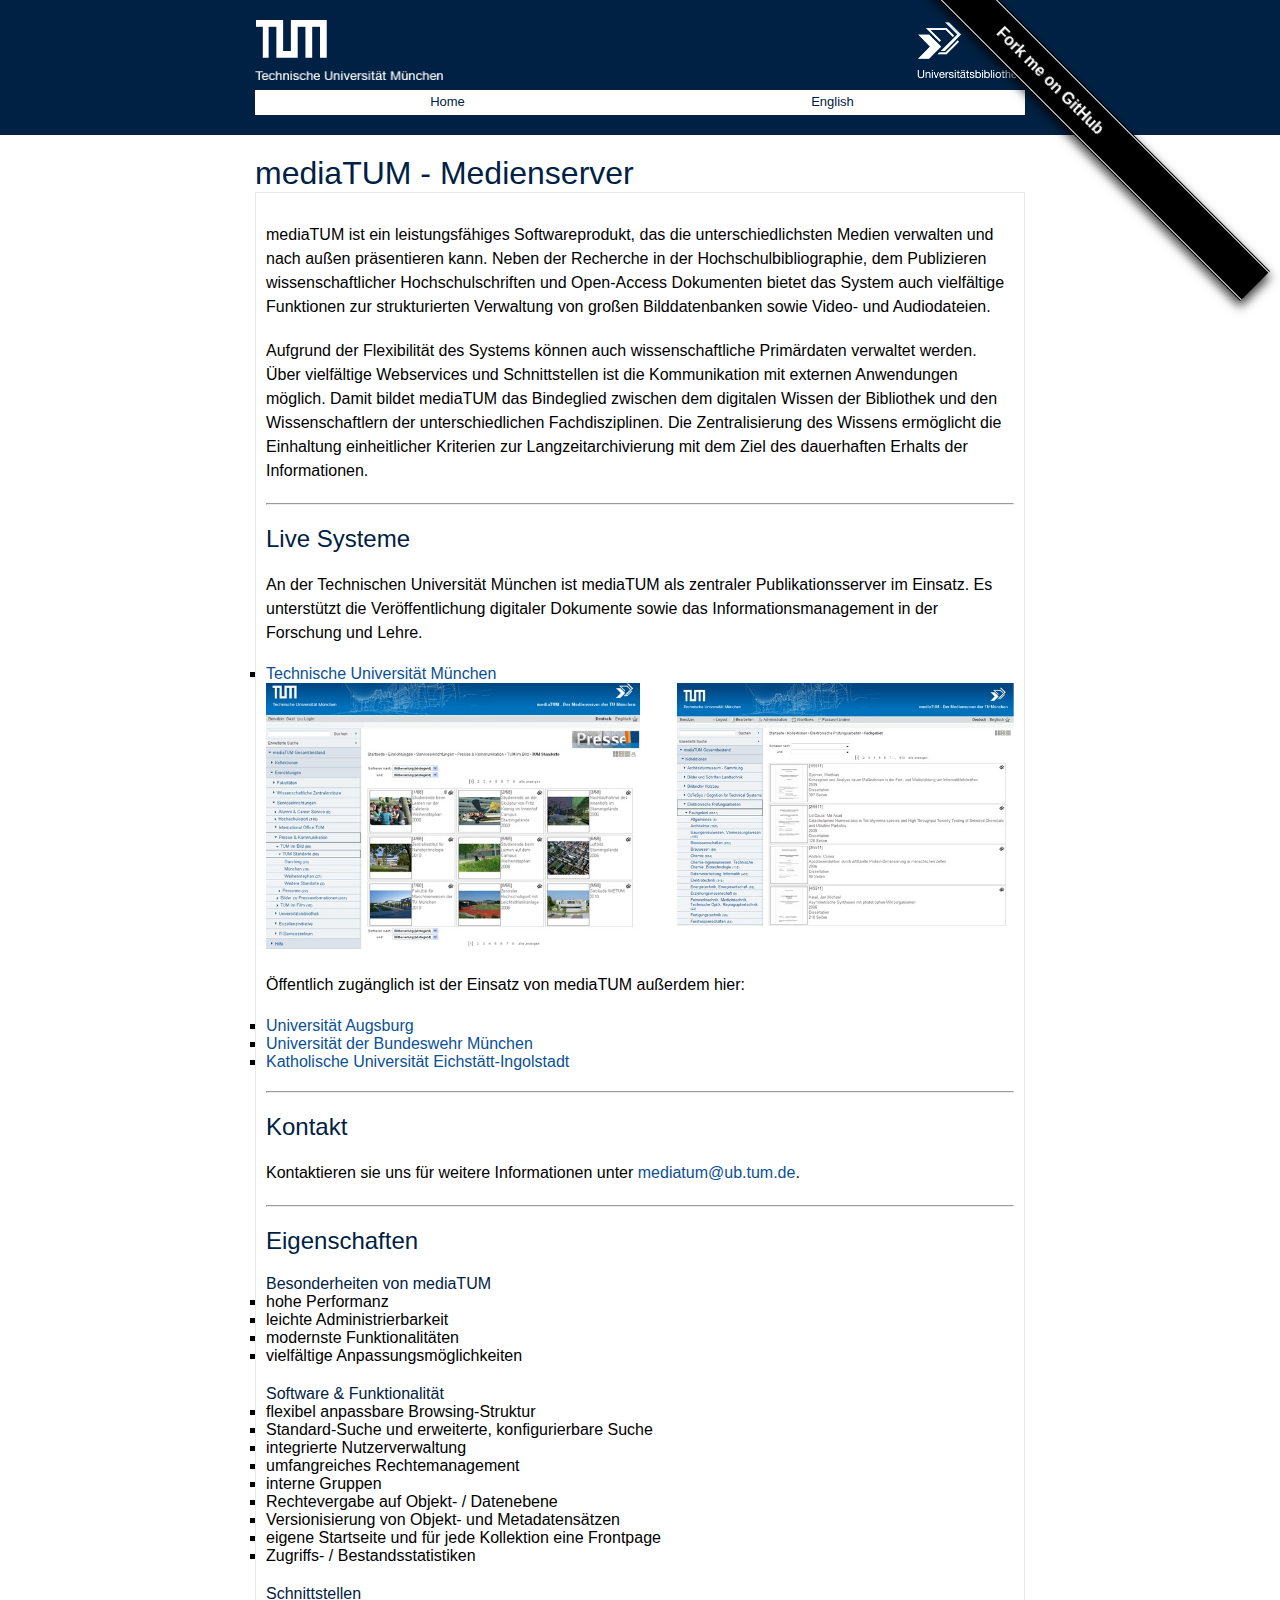
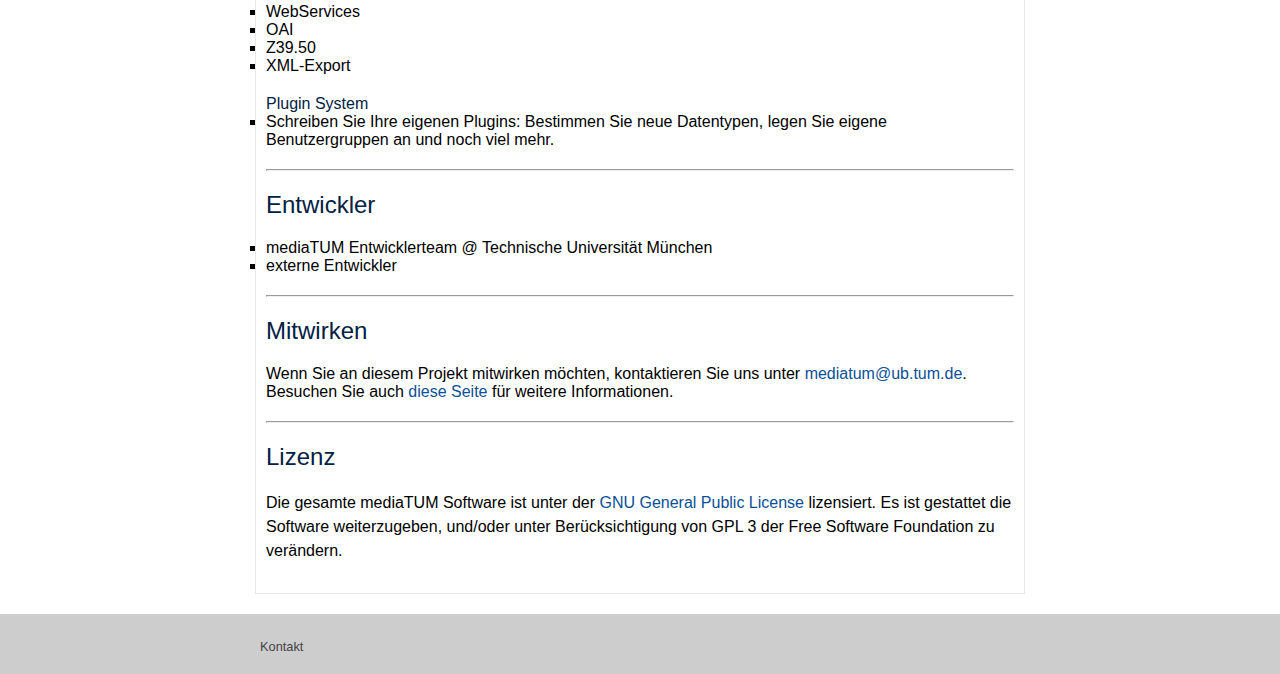
==== index.html @ d93ebb93 "Update index.html" ====
<!DOCTYPE html>
<html>

  <head>
  <meta charset="utf-8">
  <meta http-equiv="X-UA-Compatible" content="IE=edge">
  <meta name="viewport" content="width=device-width, initial-scale=1">
  <meta name="description" content="Write an awesome description for your new site here. You can edit this line in _config.yml. It will appear in your document head meta (for Google search results) and in your feed.xml site description.
">

  <title>mediaTUM</title>

  <link rel="stylesheet" href="./css/main.css">
  <link rel="canonical" href="http://yourdomain.com/">
  
  <script type="text/javascript" src="./js/jquery_1.11.2.js"></script>
  <script type="text/javascript">
	$(".site-nav").click(function() {
		$( ".list" ).slideDown( "slow", function() {
			//
		});
	});
  </script>
</head>


  <body>

    <header class="site-header">
  <div class="wrapper">
    <!-- Icons -->
    <div class="site-header-icons">
		<a class="tum" href="http://www.tum.de" ><img id="tum-logo" src="images/tumlogo.png"/></a>
		<a class="ub-tum" href="http://www.ub.tum.de" ><img id="ub-logo" src="images/biblogo.png"/></a>
    </div>
	<!-- Navigation -->
	<nav class="site-nav">
			<ul class="list">			
					
						<a class="site-nav-link" href="/index.html"><li class="site-nav-element" align ="right">Home</li></a>
						<a class="site-nav-link" href="/en.index.html"><li class="site-nav-element" align ="right">English</li></a>
					
				
			</ul>
	</nav>
  </div>
  
  
</header>


    <div class="page-content">
      <div class="wrapper">
        
	
  <style> 
#forkongithub a{
   background:#000;
   color:#fff;
   text-decoration:none;
   font-family:arial,sans-serif;
   text-align:center;font-weight:bold;padding:5px 40px;
   font-size:1rem;
   line-height:2rem;
   position:relative;
   transition:0.5s;}
  
#forkongithub a:hover{
   background:#c11;
   color:#fff;}
   
  #forkongithub a::before,
  
  #forkongithub a::after{
    content:"";
    width:100%;
    display:block;
    position:fixed;
    top:1px;
    left:0;
    height:1px;
    background:#fff;}
    
#forkongithub a::after{
    bottom:1px;
    top:auto;}
    
@media screen and (min-width:1050px){
  #forkongithub{
    position:fixed;
    display:block;
    top:0;
    right:0;
    width:500px;
    overflow:hidden;
    height:200px;
    z-index:9999;}

#forkongithub a{
  width:500px;
  position:fixed;
  top:60px;
  right:-60px;
  transform:rotate(45deg);
  -webkit-transform:rotate(45deg);
  -ms-transform:rotate(45deg);
  -moz-transform:rotate(45deg);
  -o-transform:rotate(45deg);
  box-shadow:4px 4px 10px rgba(0,0,0,0.8);}}
</style>
<span id="forkongithub"><a href="https://github.com/mediatum/mediatum">Fork me on GitHub</a></span>
	

	

	
		<h1>mediaTUM - Medienserver</h1>
		<div class="home">

<p> mediaTUM ist ein leistungsfähiges Softwareprodukt, das die unterschiedlichsten Medien verwalten und nach außen präsentieren kann. Neben der Recherche in der Hochschulbibliographie, dem Publizieren wissenschaftlicher Hochschulschriften und Open-Access Dokumenten bietet das System auch vielfältige Funktionen zur strukturierten Verwaltung von großen Bilddatenbanken sowie Video- und Audiodateien.
    </p>

<p>Aufgrund der Flexibilität des Systems können auch wissenschaftliche Primärdaten verwaltet werden. Über vielfältige Webservices und Schnittstellen ist die Kommunikation mit externen Anwendungen möglich. Damit bildet mediaTUM das Bindeglied zwischen dem digitalen Wissen der Bibliothek und den Wissenschaftlern der unterschiedlichen Fachdisziplinen. Die Zentralisierung des Wissens ermöglicht die Einhaltung einheitlicher Kriterien zur Langzeitarchivierung mit dem Ziel des dauerhaften Erhalts der Informationen.
  </p>

<hr />

<h2 id="Live Systeme">Live Systeme</h2>

<p> </p> <p> An der Technischen Universität München ist mediaTUM als zentraler Publikationsserver im Einsatz. Es unterstützt die Veröffentlichung digitaler Dokumente sowie das Informationsmanagement in der Forschung und Lehre.
</p>

<ul>
	<li> <a href="https://mediatum.ub.tum.de/" style="text-decoration: none">Technische Universität München</a></li>
</ul>

    <img src="Anzeige Bildersuche.jpg"  width="50%" height="50%" alt="Feld Bildersuche" />
    <img src="Listenansicht Dissertationen.jpg" width="45%" height="45%" align="right" alt="Liste Dissertationen"/>
	
	
	
<p> </p> 
<p> Öffentlich zugänglich ist der Einsatz von mediaTUM außerdem hier:
</p>

<ul>
<li> <a href="http://media.bibliothek.uni-augsburg.de/" style="text-decoration: none">Universität Augsburg</a></li>
<li> <a href="http://athene-forschung.unibw.de/" style="text-decoration: none">Universität der Bundeswehr München</a></li>
<li> <a href="https://media.ku.de/?cfold=10&dir=10&id=10" style="text-decoration: none">Katholische Universität Eichstätt-Ingolstadt</a></li>
</ul>

<hr />

<h2 id="Kontakt">Kontakt</h2>

<p>Kontaktieren sie uns für weitere Informationen unter <a href="mailto: mediatum@ub.tum.de" style="text-decoration: none">mediatum@ub.tum.de</a>.</p>

<hr />

<h2 id="Eigenschaften">Eigenschaften</h2>
<p> </p>
<h4 id="Besonderheiten von mediaTUM">Besonderheiten von mediaTUM</h4>

<ul>
    <li> hohe Performanz </li>
    <li> leichte Administrierbarkeit </li>
    <li> modernste Funktionalitäten </li>
    <li> vielfältige Anpassungsmöglichkeiten </a></li>
</ul>

<p> </p>	
	
<h4 id="Software & Funktionalität">Software & Funktionalität</h4>	

<ul>
    <li> flexibel anpassbare Browsing-Struktur </li>
    <li> Standard-Suche und erweiterte, konfigurierbare Suche </li>
    <li> integrierte Nutzerverwaltung </li>
    <li> umfangreiches Rechtemanagement </li>
    <li> interne Gruppen </li>
    <li> Rechtevergabe auf Objekt- / Datenebene </li>
    <li> Versionisierung von Objekt- und Metadatensätzen</li>
    <li> eigene Startseite und für jede Kollektion eine Frontpage</li>
    <li> Zugriffs- / Bestandsstatistiken </li>
</ul>


<p> </p>	
	
<h4 id="Schnittstellen">Schnittstellen</h4>	

<ul>
    <li> WebServices </li>
    <li> OAI </li>
    <li>Z39.50 </li>
    <li> XML-Export </li>
</ul>

<p> </p>	
	
<h4 id="Plugin System">Plugin System</h4>	

<ul>
    <li> Schreiben Sie Ihre eigenen Plugins: Bestimmen Sie neue Datentypen, legen Sie eigene Benutzergruppen an und noch viel mehr.</li>
</ul>

<hr />

<h2 id="Entwickler">Entwickler</h2>
<p> </p>

<ul>
    <li> mediaTUM Entwicklerteam @ Technische Universität München </li>
    <li> externe Entwickler </li>
</ul>

<hr />
<h2 id="Mitwirken">Mitwirken</h2>
<p> </p>

Wenn Sie an diesem Projekt mitwirken möchten, kontaktieren Sie uns unter <a href="mailto: mediatum@ub.tum.de" style="text-decoration: none">mediatum@ub.tum.de</a>. Besuchen Sie auch <a href=" https://github.com/mediatum/mediatum " style="text-decoration: none"> diese Seite</a> für weitere Informationen.</p>


<hr />
<h2 id="Lizenz">Lizenz</h2>

<p> Die gesamte mediaTUM Software ist unter der <a href=" http://www.gnu.org/licenses/gpl.html " style="text-decoration: none"> GNU General Public License</a> lizensiert. Es ist gestattet die Software weiterzugeben, und/oder unter Berücksichtigung von GPL 3 der Free Software Foundation zu verändern. 
</p>




		</div>
	

	

	


	


      </div>
    </div>

    <footer class="site-footer">
  <div class="wrapper">
	<div class="footer-con">
		<ul class="footer-list" >
			<a class="footer-list-link" href="/de.kontakt.html"><li class="footer-list-element">Kontakt</li></a>
		</ul>
	</div>
  </div> 
</footer>


  </body>

</html>
---- css/main.css ----
* {
  margin: 0;
  padding: 0; }

a {
  font-family: "Helvetica Neue", Helvetica, Arial;
  color: #0a5096; }

a:hover {
  text-decoration: underline; }

p {
  font-family: "Helvetica Neue", Helvetica, Arial;
  font-size: 1em;
  font-weight: lighter;
  line-height: 1.5em;
  color: black; }

h1, h2, h3, h4, h5, h6 {
  font-family: "Helvetica Neue", Helvetica, Arial;
  font-weight: normal;
  color: #002143; }

body {
  font: 100% "Helvetica Neue", Helvetica, Arial;
  color: black;
  background-color: white; }

.wrapper {
  width: 100%;
  max-width: 810px;
  min-width: 180px;
  margin: auto;
  padding: 0px 20px;
  box-sizing: border-box; }

.site-header {
  position: relative;
  width: 100%;
  min-height: 100px;
  margin: 0;
  padding: 20px 0 20px 0;
  box-sizing: border-box;
  background-color: #002143; }

.site-nav {
  position: relative;
  width: 100%;
  height: 100%;
  margin: 10px 0 0 0;
  padding: 0;
  box-sizing: border-box;
  background-color: #002143; }

.site-header-icons {
  width: 100%;
  height: 60px; }

#tum-logo {
  float: left;
  max-width: auto;
  height: 100%; }

#ub-logo {
  float: right;
  max-width: auto;
  height: 100%; }

.list {
  width: 100%;
  height: 25px;
  list-style-type: none;
  background-color: white;
  box-sizing: border-box; }

.site-nav-link {
  text-decoration: none; }

.site-nav-element {
  float: left;
  width: 50%;
  height: 100%;
  margin: 0;
  padding: 4px 0 0 0;
  text-align: center;
  font-size: 13px;
  color: #002143;
  box-sizing: border-box; }

.site-nav-element:hover {
  color: #444444;
  text-decoration: none; }

.page-content {
  padding: 20px 0;
  box-sizing: border-box; }

.site-footer {
  display: block;
  width: 100%;
  height: 60px;
  margin: 0;
  padding: 20px 0;
  color: #444444;
  background: #cdcdcd;
  box-sizing: border-box; }

.footer-con {
  width: 100%;
  margin: auto; }

.footer-list {
  list-style-type: none;
  text-decoration: none; }

.footer-list-element {
  float: left;

  margin: 0;
  padding: 5px;
  text-align: center;
  font-size: 80%;
  box-sizing: border-box;
  color: #444444; }

.home {
  margin: 0;
  padding: 10px;
  border: 1px solid #e8e8e8;
  box-sizing: border-box; }

.page-content p {
  margin: 20px 0;
  padding: 0; }

.page-content ul {
  margin: 0 10px 0 0;
  padding: 0;
  list-style-type: square; }

.page-content code {
  margin: 0 5px;
  padding: 1px;
  border: 1px solid #002143;
  border-radius: 3px;
  color: #002143; }

.page-content hr {
  margin: 20px 0;
  padding: 0;
  color: #e8e8e8; }

@media screen and (max-width: 630px) {
  .site-nav-element {
    padding: 6px 0 0 0; }


@media screen and (max-width: 500px) {
  .list {
    display: none;
    height: 100%;
    padding: 1px; }

  .list a:hover {
    text-decoration: none; }

  .site-nav-link {
    text-decoration: none; }

  .site-nav-element {
    display: block;
    width: 50%;
    height: 25px;
    float: none; }

  .site-nav-element:hover {
    background-color: #002143;
    color: white; }

  .site-footer {
    height: 100%; }

  .footer-list-element {
    display: block;
    width: 100%;
    height: 25px;
    float: none; } }
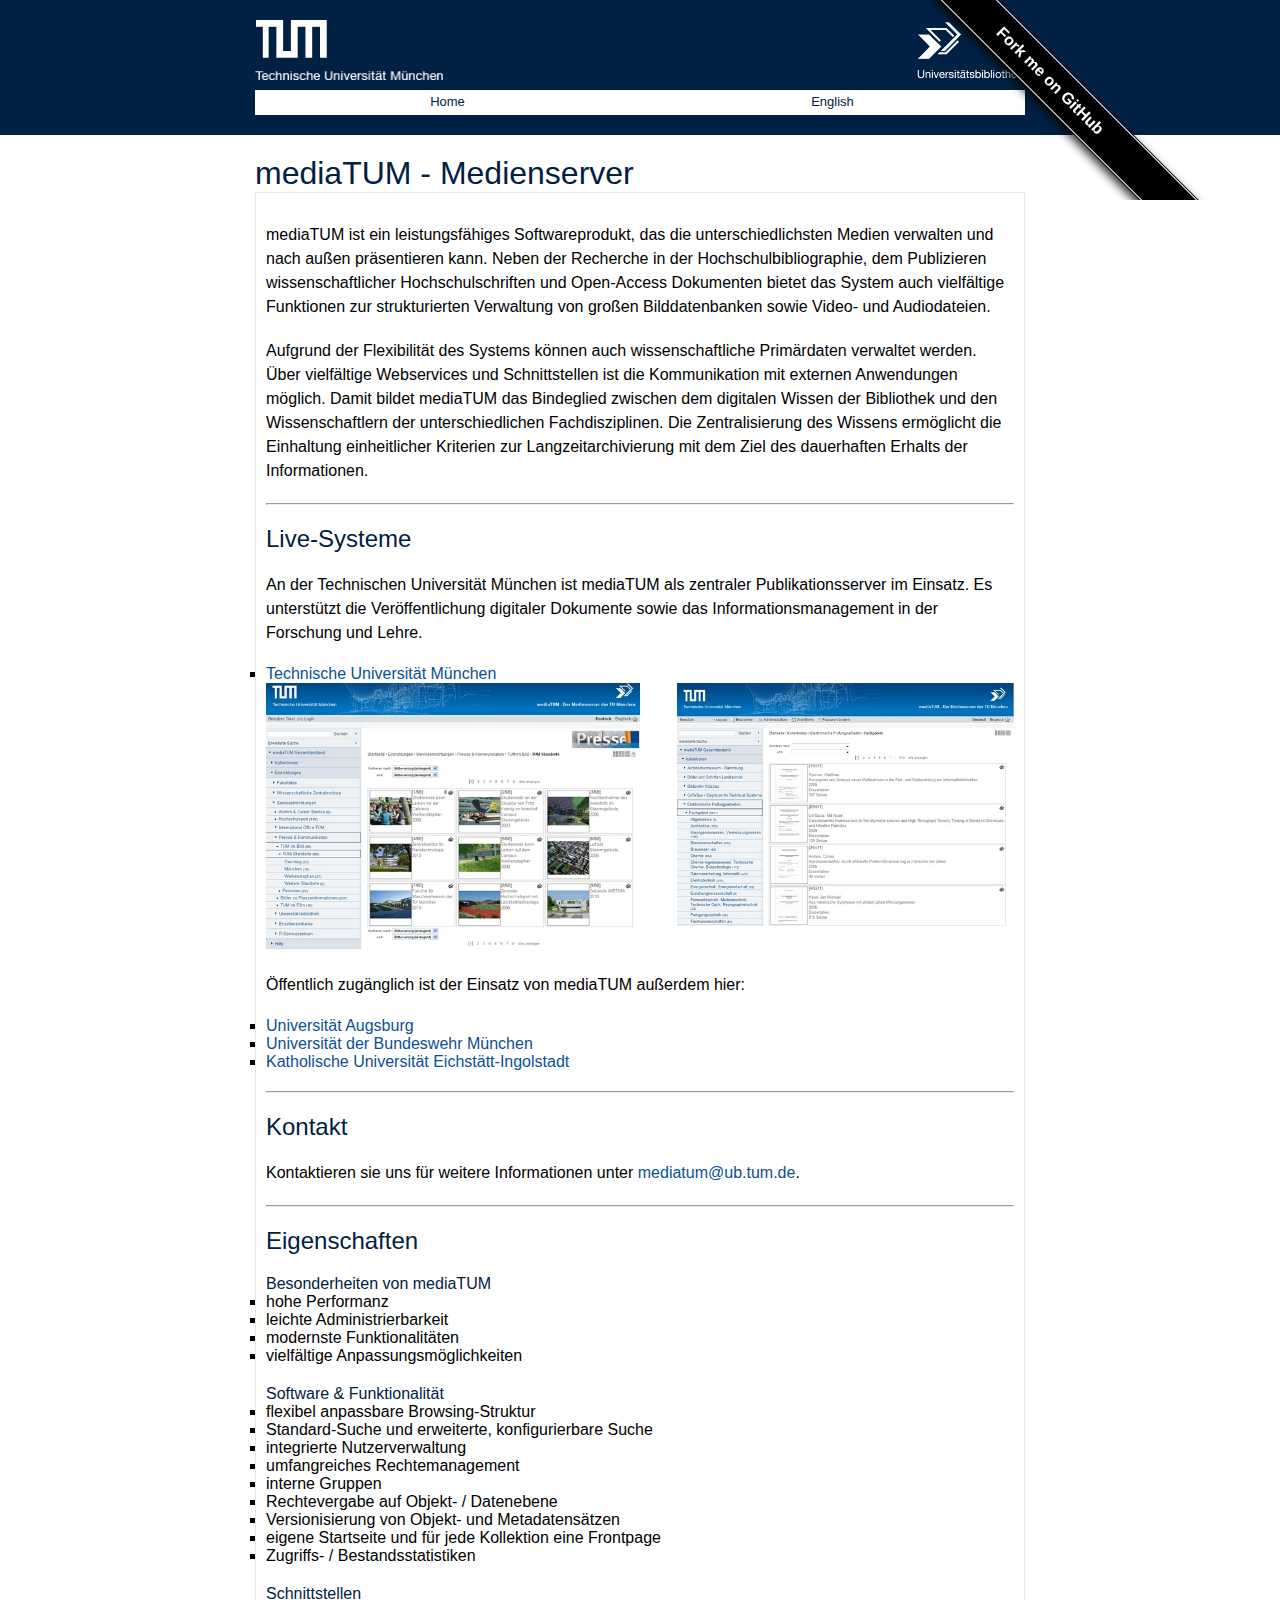
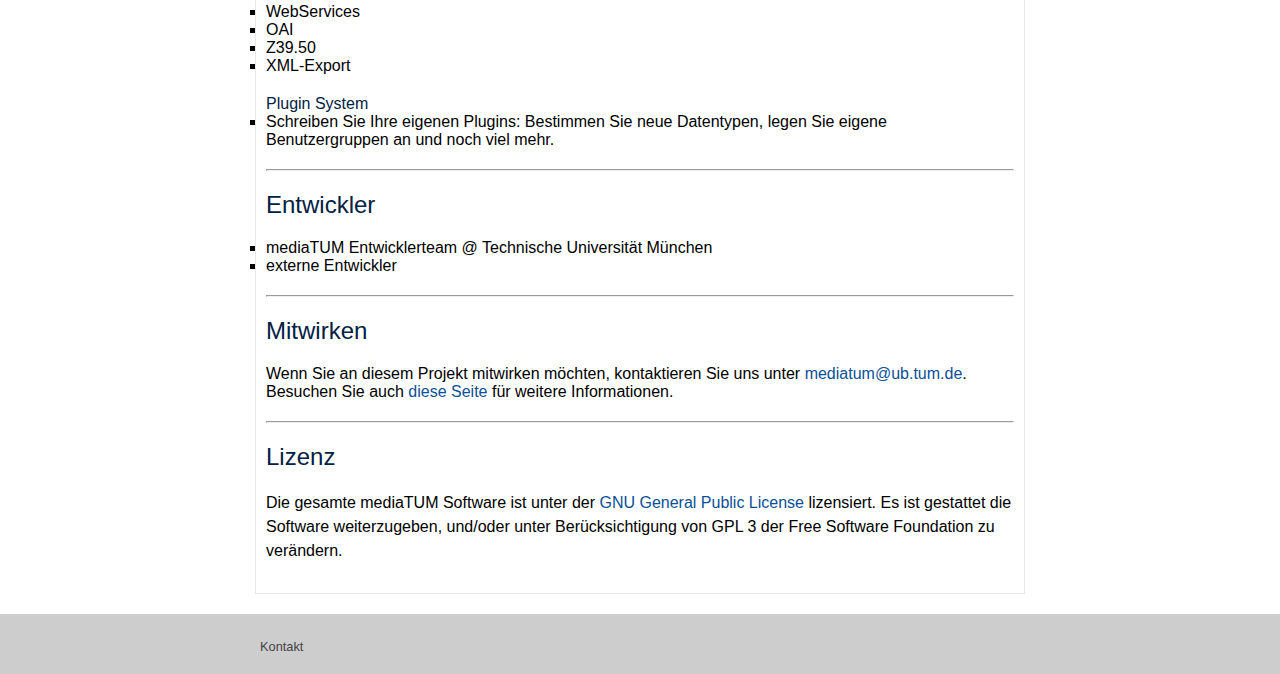
==== commit 155f922f: "Update index.html" ====
--- a/index.html
+++ b/index.html
@@ -75,7 +75,7 @@
     content:"";
     width:100%;
     display:block;
-    position:fixed;
+    position:absolute;
     top:1px;
     left:0;
     height:1px;
@@ -98,7 +98,7 @@
 
 #forkongithub a{
   width:500px;
-  position:fixed;
+  position:absolute;
   top:60px;
   right:-60px;
   transform:rotate(45deg);
@@ -125,7 +125,7 @@
 
 <hr />
 
-<h2 id="Live Systeme">Live Systeme</h2>
+<h2 id="Live-Systeme">Live-Systeme</h2>
 
 <p> </p> <p> An der Technischen Universität München ist mediaTUM als zentraler Publikationsserver im Einsatz. Es unterstützt die Veröffentlichung digitaler Dokumente sowie das Informationsmanagement in der Forschung und Lehre.
 </p>
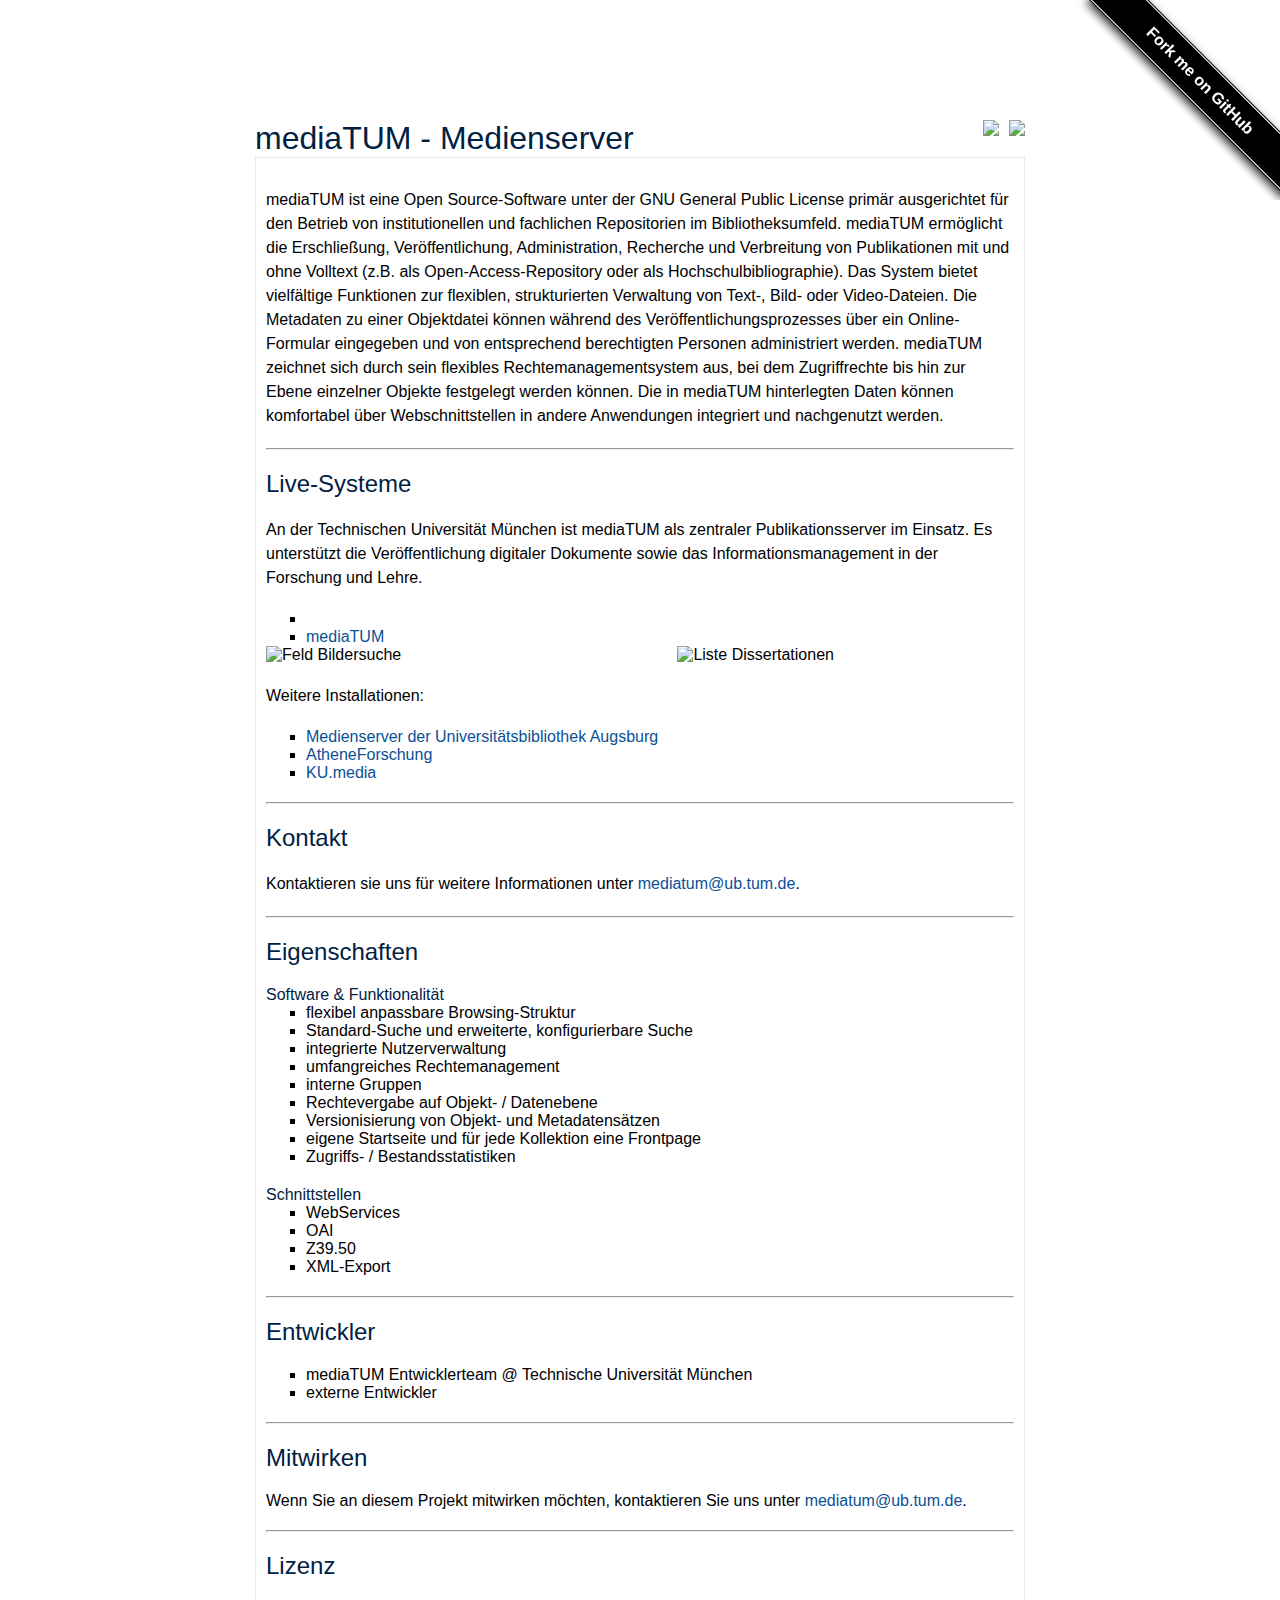
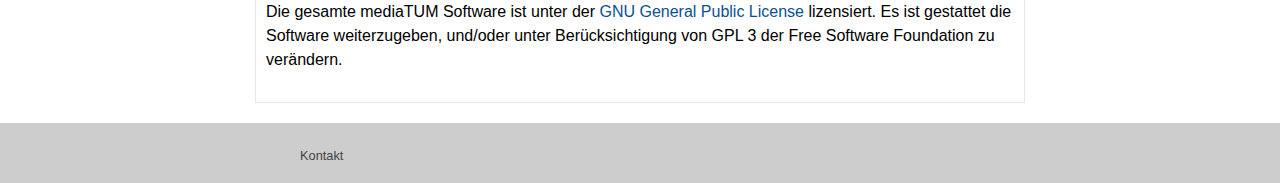
==== commit 094a6727: "Update index.html" ====
--- a/index.html
+++ b/index.html
@@ -3,24 +3,11 @@
 
   <head>
   <meta charset="utf-8">
-  <meta http-equiv="X-UA-Compatible" content="IE=edge">
-  <meta name="viewport" content="width=device-width, initial-scale=1">
-  <meta name="description" content="Write an awesome description for your new site here. You can edit this line in _config.yml. It will appear in your document head meta (for Google search results) and in your feed.xml site description.
-">
 
   <title>mediaTUM</title>
 
   <link rel="stylesheet" href="./css/main.css">
-  <link rel="canonical" href="http://yourdomain.com/">
-  
-  <script type="text/javascript" src="./js/jquery_1.11.2.js"></script>
-  <script type="text/javascript">
-	$(".site-nav").click(function() {
-		$( ".list" ).slideDown( "slow", function() {
-			//
-		});
-	});
-  </script>
+
 </head>
 
 
@@ -30,22 +17,9 @@
   <div class="wrapper">
     <!-- Icons -->
     <div class="site-header-icons">
-		<a class="tum" href="http://www.tum.de" ><img id="tum-logo" src="images/tumlogo.png"/></a>
-		<a class="ub-tum" href="http://www.ub.tum.de" ><img id="ub-logo" src="images/biblogo.png"/></a>
+
     </div>
-	<!-- Navigation -->
-	<nav class="site-nav">
-			<ul class="list">			
-					
-						<a class="site-nav-link" href="/index.html"><li class="site-nav-element" align ="right">Home</li></a>
-						<a class="site-nav-link" href="/en.index.html"><li class="site-nav-element" align ="right">English</li></a>
-					
-				
-			</ul>
-	</nav>
   </div>
-  
-  
 </header>
 
 
@@ -97,7 +71,7 @@
     z-index:9999;}
 
 #forkongithub a{
-  width:500px;
+  width:200px;
   position:absolute;
   top:60px;
   right:-60px;
@@ -113,15 +87,15 @@
 
 	
 
-	
-		<h1>mediaTUM - Medienserver</h1>
-		<div class="home">
-
-<p> mediaTUM ist ein leistungsfähiges Softwareprodukt, das die unterschiedlichsten Medien verwalten und nach außen präsentieren kann. Neben der Recherche in der Hochschulbibliographie, dem Publizieren wissenschaftlicher Hochschulschriften und Open-Access Dokumenten bietet das System auch vielfältige Funktionen zur strukturierten Verwaltung von großen Bilddatenbanken sowie Video- und Audiodateien.
-    </p>
-
-<p>Aufgrund der Flexibilität des Systems können auch wissenschaftliche Primärdaten verwaltet werden. Über vielfältige Webservices und Schnittstellen ist die Kommunikation mit externen Anwendungen möglich. Damit bildet mediaTUM das Bindeglied zwischen dem digitalen Wissen der Bibliothek und den Wissenschaftlern der unterschiedlichen Fachdisziplinen. Die Zentralisierung des Wissens ermöglicht die Einhaltung einheitlicher Kriterien zur Langzeitarchivierung mit dem Ziel des dauerhaften Erhalts der Informationen.
-  </p>
+	<h1>mediaTUM - Medienserver 
+		<a href="/en.index.html" ><img id="fahne" src="images/flag-gb.ico" style="margin-left: 10px;" /></a>
+		<a href="/index.html" ><img id="fahne" src="images/flag-de.ico" /></a>
+	</h1>
+		
+<div class="home">
+
+<p>mediaTUM ist eine Open Source-Software unter der GNU General Public License primär ausgerichtet für den Betrieb von institutionellen und fachlichen Repositorien im Bibliotheksumfeld. mediaTUM ermöglicht die Erschließung, Veröffentlichung, Administration, Recherche und Verbreitung von Publikationen mit und ohne Volltext (z.B. als Open-Access-Repository oder als Hochschulbibliographie). Das System bietet vielfältige Funktionen zur flexiblen, strukturierten Verwaltung von Text-, Bild- oder Video-Dateien. Die Metadaten zu einer Objektdatei können während des Veröffentlichungsprozesses über ein Online-Formular eingegeben und von entsprechend berechtigten Personen administriert werden. mediaTUM zeichnet sich durch sein flexibles Rechtemanagementsystem aus, bei dem Zugriffrechte bis hin zur Ebene einzelner Objekte festgelegt werden können. Die in mediaTUM hinterlegten Daten können komfortabel über Webschnittstellen in andere Anwendungen integriert und nachgenutzt werden.
+ </p>
 
 <hr />
 
@@ -131,22 +105,22 @@
 </p>
 
 <ul>
-	<li> <a href="https://mediatum.ub.tum.de/" style="text-decoration: none">Technische Universität München</a></li>
-</ul>
-
-    <img src="Anzeige Bildersuche.jpg"  width="50%" height="50%" alt="Feld Bildersuche" />
-    <img src="Listenansicht Dissertationen.jpg" width="45%" height="45%" align="right" alt="Liste Dissertationen"/>
+	<li> 	<li> <a href="https://mediatum.ub.tum.de/" style="text-decoration: none">mediaTUM</a></li>
+</ul>
+
+    <img src="images/Anzeige Bildersuche.jpg"  width="50%" height="50%" alt="Feld Bildersuche" />
+    <img src="images/Listenansicht Dissertationen.jpg" width="45%" height="45%" align="right" alt="Liste Dissertationen"/>
 	
 	
 	
 <p> </p> 
-<p> Öffentlich zugänglich ist der Einsatz von mediaTUM außerdem hier:
+<p> Weitere Installationen:
 </p>
 
 <ul>
-<li> <a href="http://media.bibliothek.uni-augsburg.de/" style="text-decoration: none">Universität Augsburg</a></li>
-<li> <a href="http://athene-forschung.unibw.de/" style="text-decoration: none">Universität der Bundeswehr München</a></li>
-<li> <a href="https://media.ku.de/?cfold=10&dir=10&id=10" style="text-decoration: none">Katholische Universität Eichstätt-Ingolstadt</a></li>
+<li> <a href="http://media.bibliothek.uni-augsburg.de/" style="text-decoration: none">Medienserver der Universitätsbibliothek Augsburg</a></li>
+<li> <a href="http://athene-forschung.unibw.de/" style="text-decoration: none">AtheneForschung</a></li>
+<li> <a href="https://media.ku.de/?cfold=10&dir=10&id=10" style="text-decoration: none">KU.media</a></li>
 </ul>
 
 <hr />
@@ -159,17 +133,7 @@
 
 <h2 id="Eigenschaften">Eigenschaften</h2>
 <p> </p>
-<h4 id="Besonderheiten von mediaTUM">Besonderheiten von mediaTUM</h4>
-
-<ul>
-    <li> hohe Performanz </li>
-    <li> leichte Administrierbarkeit </li>
-    <li> modernste Funktionalitäten </li>
-    <li> vielfältige Anpassungsmöglichkeiten </a></li>
-</ul>
-
-<p> </p>	
-	
+
 <h4 id="Software & Funktionalität">Software & Funktionalität</h4>	
 
 <ul>
@@ -192,18 +156,12 @@
 <ul>
     <li> WebServices </li>
     <li> OAI </li>
-    <li>Z39.50 </li>
+    <li> Z39.50 </li>
     <li> XML-Export </li>
 </ul>
 
 <p> </p>	
 	
-<h4 id="Plugin System">Plugin System</h4>	
-
-<ul>
-    <li> Schreiben Sie Ihre eigenen Plugins: Bestimmen Sie neue Datentypen, legen Sie eigene Benutzergruppen an und noch viel mehr.</li>
-</ul>
-
 <hr />
 
 <h2 id="Entwickler">Entwickler</h2>
@@ -218,7 +176,7 @@
 <h2 id="Mitwirken">Mitwirken</h2>
 <p> </p>
 
-Wenn Sie an diesem Projekt mitwirken möchten, kontaktieren Sie uns unter <a href="mailto: mediatum@ub.tum.de" style="text-decoration: none">mediatum@ub.tum.de</a>. Besuchen Sie auch <a href=" https://github.com/mediatum/mediatum " style="text-decoration: none"> diese Seite</a> für weitere Informationen.</p>
+Wenn Sie an diesem Projekt mitwirken möchten, kontaktieren Sie uns unter <a href="mailto: mediatum@ub.tum.de" style="text-decoration: none">mediatum@ub.tum.de</a>.</p>
 
 
 <hr />
--- a/css/main.css
+++ b/css/main.css
@@ -1,6 +1,5 @@
 * {
-  margin: 0;
-  padding: 0; }
+  margin: 0;}
 
 a {
   font-family: "Helvetica Neue", Helvetica, Arial;
@@ -41,7 +40,7 @@
   margin: 0;
   padding: 20px 0 20px 0;
   box-sizing: border-box;
-  background-color: #002143; }
+  background-color: #FFFFFF; }
 
 .site-nav {
   position: relative;
@@ -56,12 +55,7 @@
   width: 100%;
   height: 60px; }
 
-#tum-logo {
-  float: left;
-  max-width: auto;
-  height: 100%; }
-
-#ub-logo {
+#fahne{
   float: right;
   max-width: auto;
   height: 100%; }
@@ -135,7 +129,6 @@
 
 .page-content ul {
   margin: 0 10px 0 0;
-  padding: 0;
   list-style-type: square; }
 
 .page-content code {
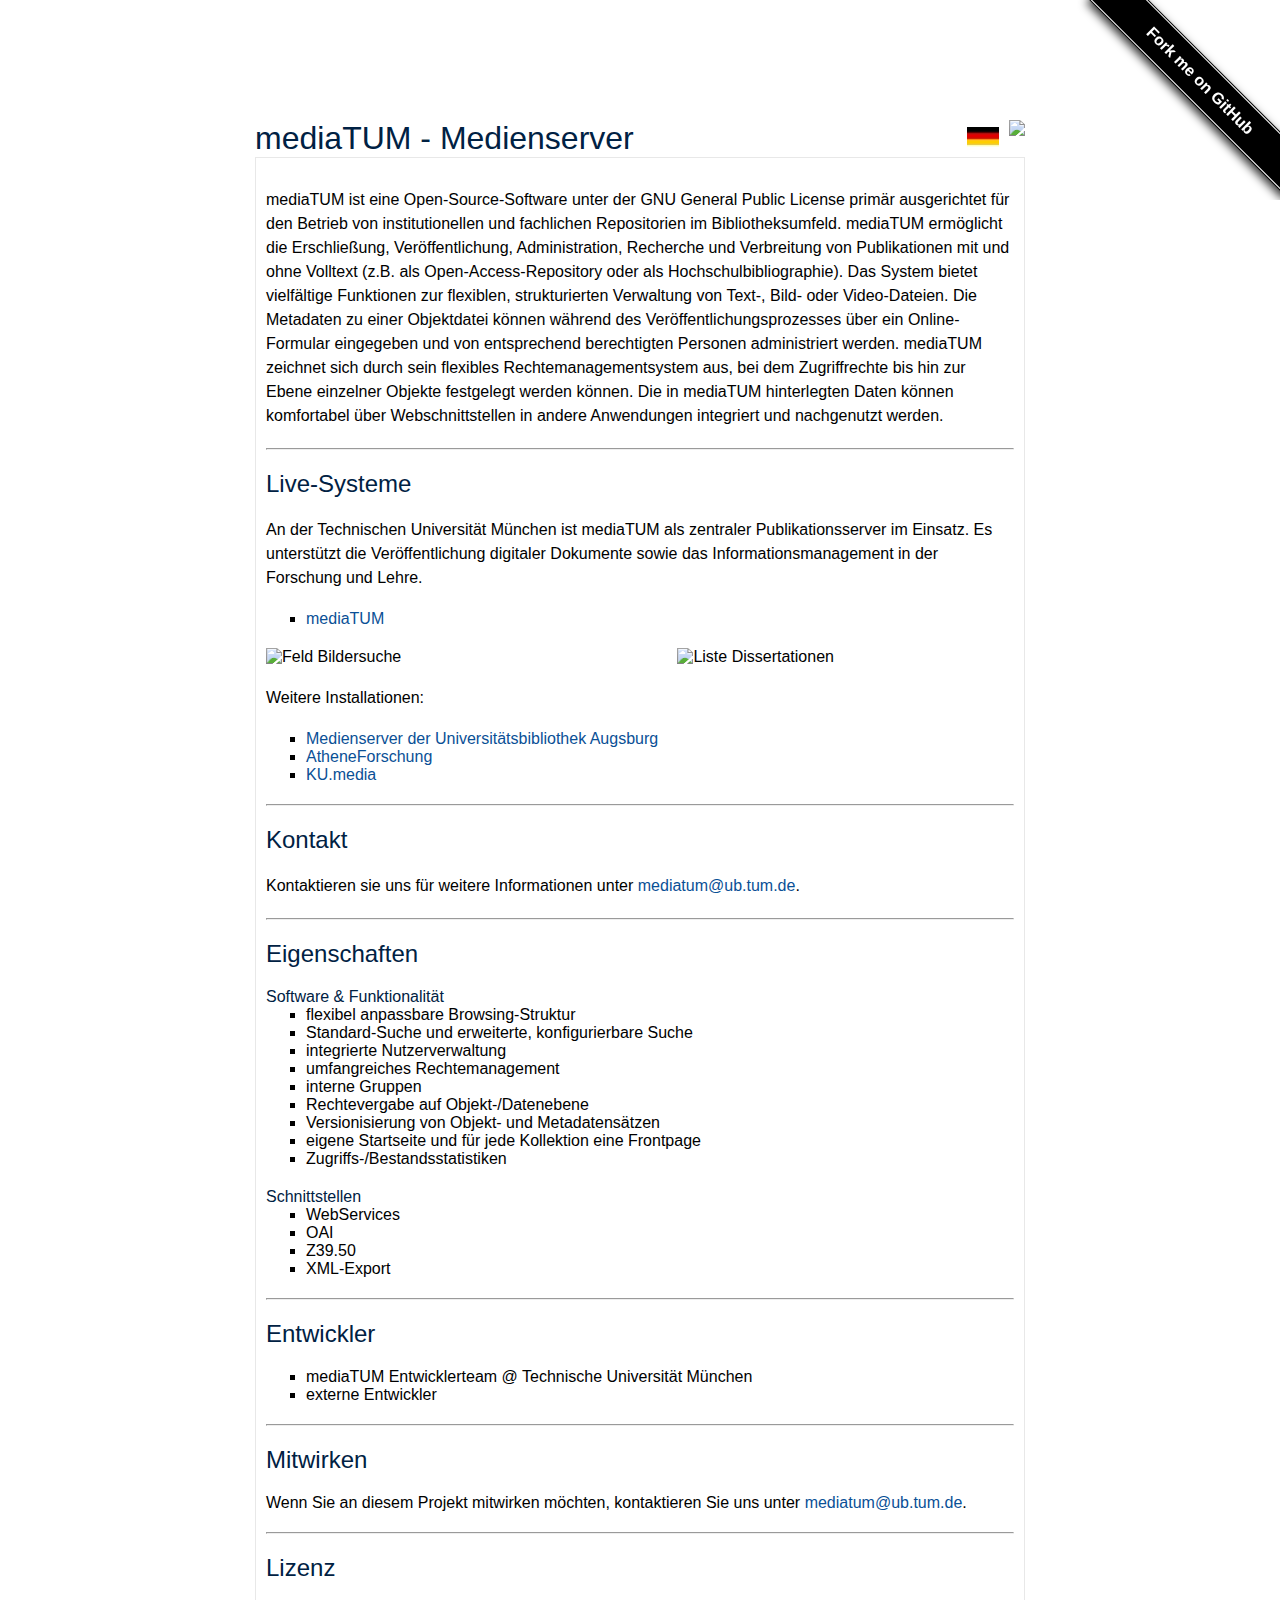
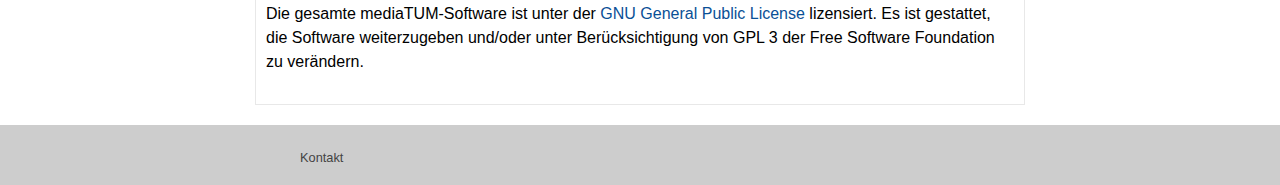
==== commit 58e0bbaa: "Update index.html" ====
--- a/index.html
+++ b/index.html
@@ -89,12 +89,12 @@
 
 	<h1>mediaTUM - Medienserver 
 		<a href="/en.index.html" ><img id="fahne" src="images/flag-gb.ico" style="margin-left: 10px;" /></a>
-		<a href="/index.html" ><img id="fahne" src="images/flag-de.ico" /></a>
+		<a href="/index.html" ><img id="fahne" src="images/flag-de.jpg" /></a>
 	</h1>
 		
 <div class="home">
 
-<p>mediaTUM ist eine Open Source-Software unter der GNU General Public License primär ausgerichtet für den Betrieb von institutionellen und fachlichen Repositorien im Bibliotheksumfeld. mediaTUM ermöglicht die Erschließung, Veröffentlichung, Administration, Recherche und Verbreitung von Publikationen mit und ohne Volltext (z.B. als Open-Access-Repository oder als Hochschulbibliographie). Das System bietet vielfältige Funktionen zur flexiblen, strukturierten Verwaltung von Text-, Bild- oder Video-Dateien. Die Metadaten zu einer Objektdatei können während des Veröffentlichungsprozesses über ein Online-Formular eingegeben und von entsprechend berechtigten Personen administriert werden. mediaTUM zeichnet sich durch sein flexibles Rechtemanagementsystem aus, bei dem Zugriffrechte bis hin zur Ebene einzelner Objekte festgelegt werden können. Die in mediaTUM hinterlegten Daten können komfortabel über Webschnittstellen in andere Anwendungen integriert und nachgenutzt werden.
+<p>mediaTUM ist eine Open-Source-Software unter der GNU General Public License primär ausgerichtet für den Betrieb von institutionellen und fachlichen Repositorien im Bibliotheksumfeld. mediaTUM ermöglicht die Erschließung, Veröffentlichung, Administration, Recherche und Verbreitung von Publikationen mit und ohne Volltext (z.B. als Open-Access-Repository oder als Hochschulbibliographie). Das System bietet vielfältige Funktionen zur flexiblen, strukturierten Verwaltung von Text-, Bild- oder Video-Dateien. Die Metadaten zu einer Objektdatei können während des Veröffentlichungsprozesses über ein Online-Formular eingegeben und von entsprechend berechtigten Personen administriert werden. mediaTUM zeichnet sich durch sein flexibles Rechtemanagementsystem aus, bei dem Zugriffrechte bis hin zur Ebene einzelner Objekte festgelegt werden können. Die in mediaTUM hinterlegten Daten können komfortabel über Webschnittstellen in andere Anwendungen integriert und nachgenutzt werden.
  </p>
 
 <hr />
@@ -104,9 +104,11 @@
 <p> </p> <p> An der Technischen Universität München ist mediaTUM als zentraler Publikationsserver im Einsatz. Es unterstützt die Veröffentlichung digitaler Dokumente sowie das Informationsmanagement in der Forschung und Lehre.
 </p>
 
-<ul>
-	<li> 	<li> <a href="https://mediatum.ub.tum.de/" style="text-decoration: none">mediaTUM</a></li>
-</ul>
+<p>
+	<ul>
+		<li> <a href="https://mediatum.ub.tum.de/" style="text-decoration: none">mediaTUM</a></li>
+	</ul>
+</p>
 
     <img src="images/Anzeige Bildersuche.jpg"  width="50%" height="50%" alt="Feld Bildersuche" />
     <img src="images/Listenansicht Dissertationen.jpg" width="45%" height="45%" align="right" alt="Liste Dissertationen"/>
@@ -118,9 +120,9 @@
 </p>
 
 <ul>
-<li> <a href="http://media.bibliothek.uni-augsburg.de/" style="text-decoration: none">Medienserver der Universitätsbibliothek Augsburg</a></li>
-<li> <a href="http://athene-forschung.unibw.de/" style="text-decoration: none">AtheneForschung</a></li>
-<li> <a href="https://media.ku.de/?cfold=10&dir=10&id=10" style="text-decoration: none">KU.media</a></li>
+	<li> <a href="http://media.bibliothek.uni-augsburg.de/" style="text-decoration: none">Medienserver der Universitätsbibliothek Augsburg</a></li>
+	<li> <a href="http://athene-forschung.unibw.de/" style="text-decoration: none">AtheneForschung</a></li>
+	<li> <a href="https://media.ku.de/?cfold=10&dir=10&id=10" style="text-decoration: none">KU.media</a></li>
 </ul>
 
 <hr />
@@ -142,10 +144,10 @@
     <li> integrierte Nutzerverwaltung </li>
     <li> umfangreiches Rechtemanagement </li>
     <li> interne Gruppen </li>
-    <li> Rechtevergabe auf Objekt- / Datenebene </li>
+    <li> Rechtevergabe auf Objekt-/Datenebene </li>
     <li> Versionisierung von Objekt- und Metadatensätzen</li>
     <li> eigene Startseite und für jede Kollektion eine Frontpage</li>
-    <li> Zugriffs- / Bestandsstatistiken </li>
+    <li> Zugriffs-/Bestandsstatistiken </li>
 </ul>
 
 
@@ -182,7 +184,7 @@
 <hr />
 <h2 id="Lizenz">Lizenz</h2>
 
-<p> Die gesamte mediaTUM Software ist unter der <a href=" http://www.gnu.org/licenses/gpl.html " style="text-decoration: none"> GNU General Public License</a> lizensiert. Es ist gestattet die Software weiterzugeben, und/oder unter Berücksichtigung von GPL 3 der Free Software Foundation zu verändern. 
+<p> Die gesamte mediaTUM-Software ist unter der <a href=" http://www.gnu.org/licenses/gpl.html " style="text-decoration: none"> GNU General Public License</a> lizensiert. Es ist gestattet, die Software weiterzugeben und/oder unter Berücksichtigung von GPL 3 der Free Software Foundation zu verändern. 
 </p>
 
 
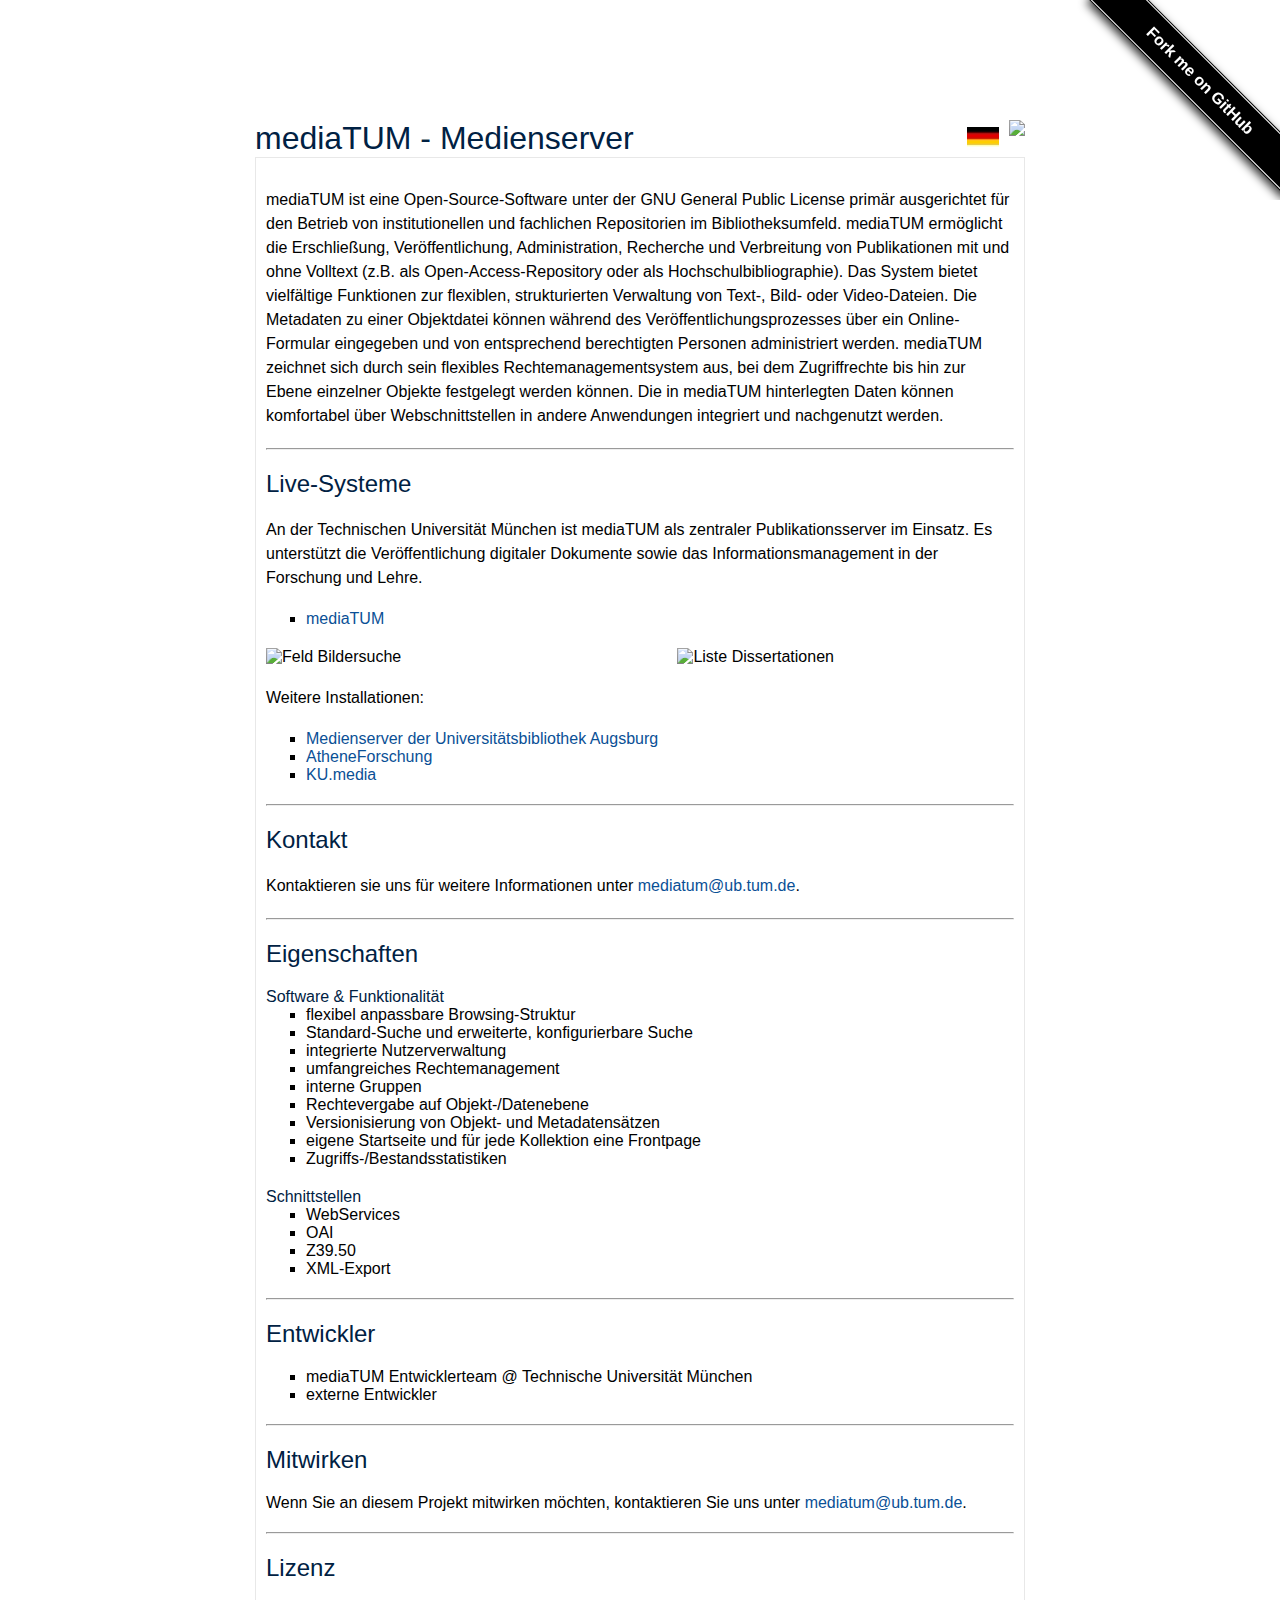
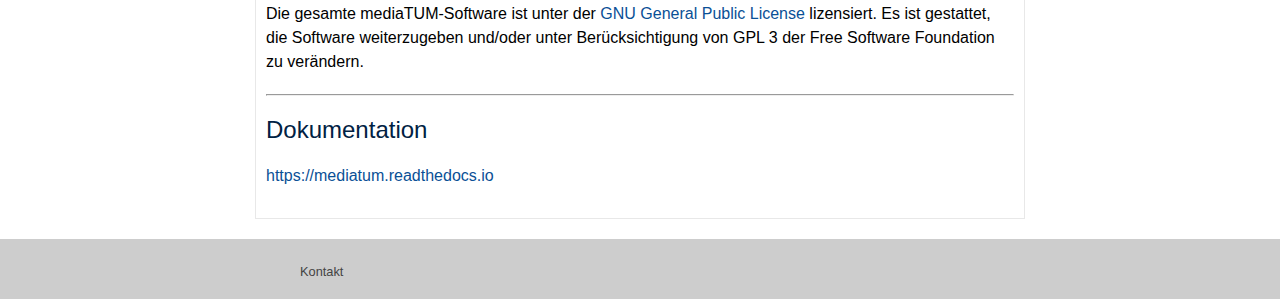
==== commit bb771ece: "Update index.html" ====
--- a/index.html
+++ b/index.html
@@ -188,6 +188,11 @@
 </p>
 
 
+<hr />
+<h2 id="Dokumentation">Dokumentation</h2>
+
+<p> <a href=" https://mediatum.readthedocs.io " style="text-decoration: none">https://mediatum.readthedocs.io</a>
+</p>
 
 
 		</div>
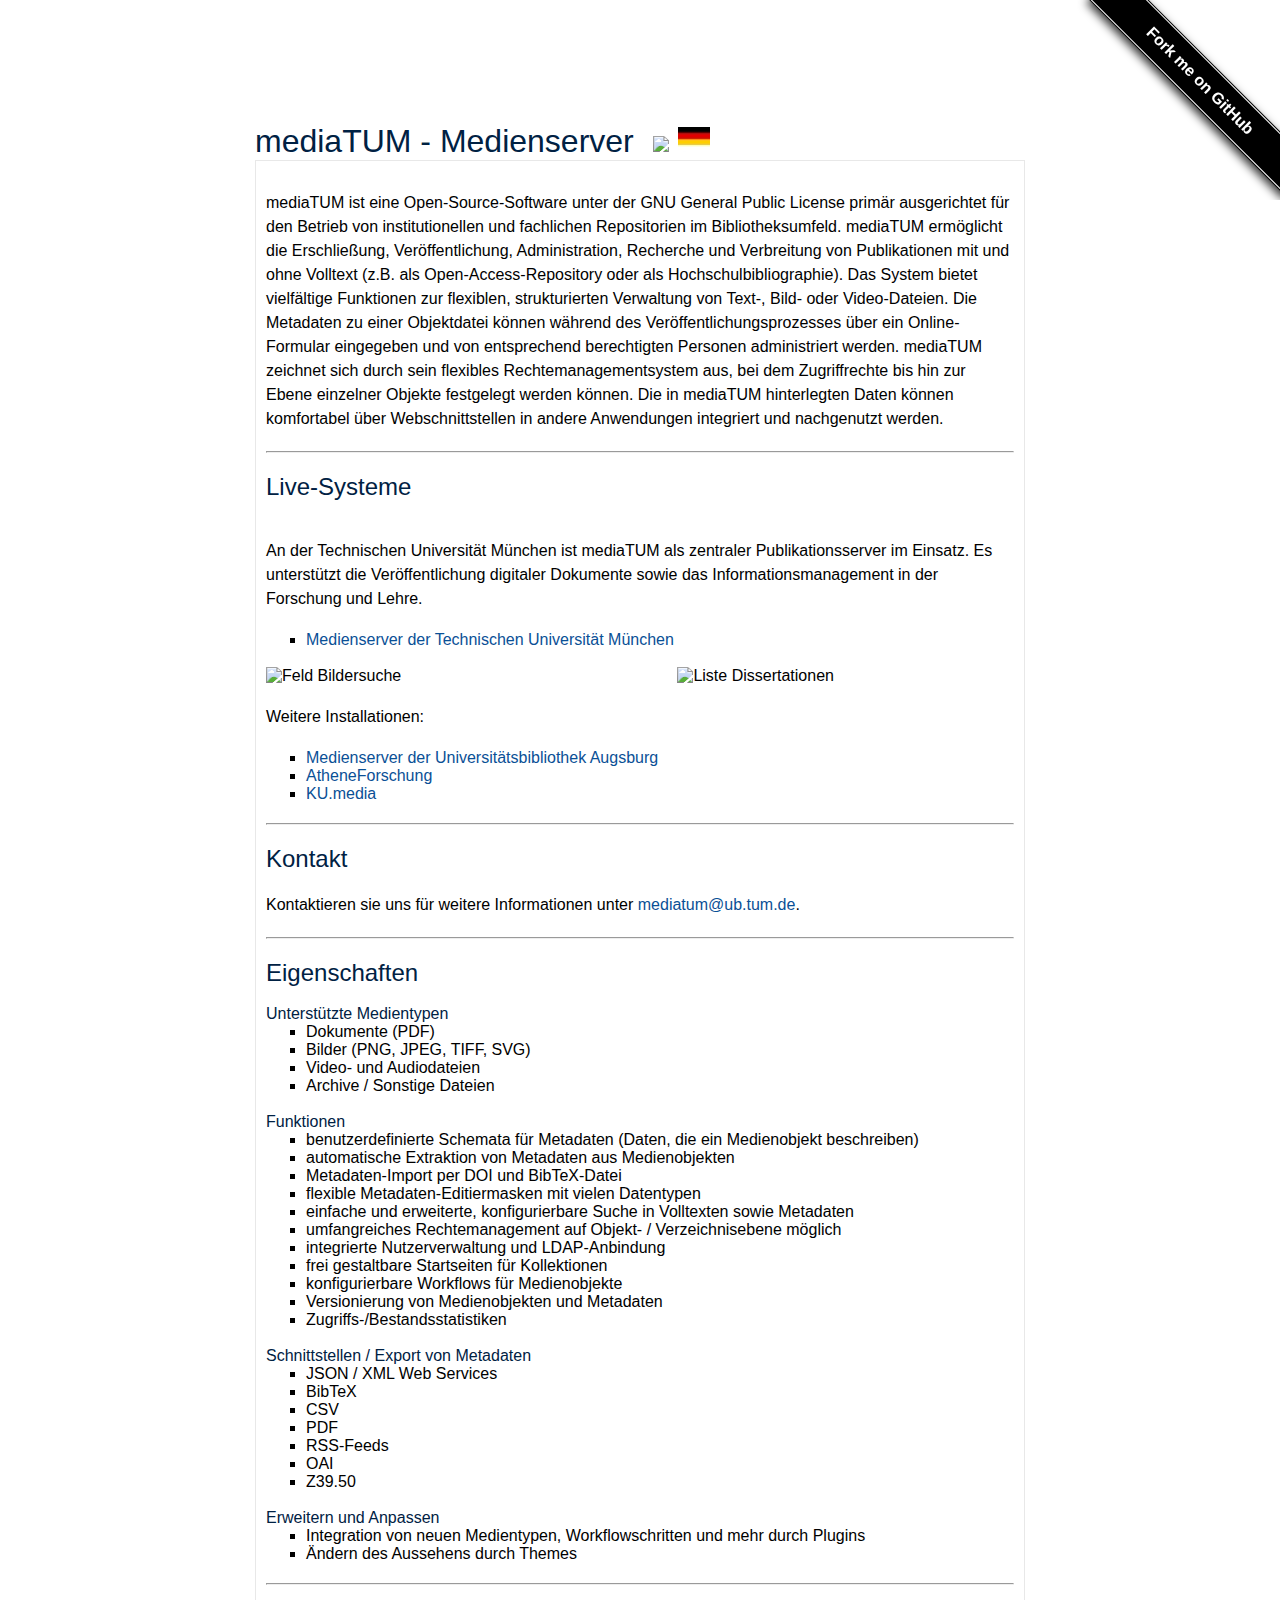
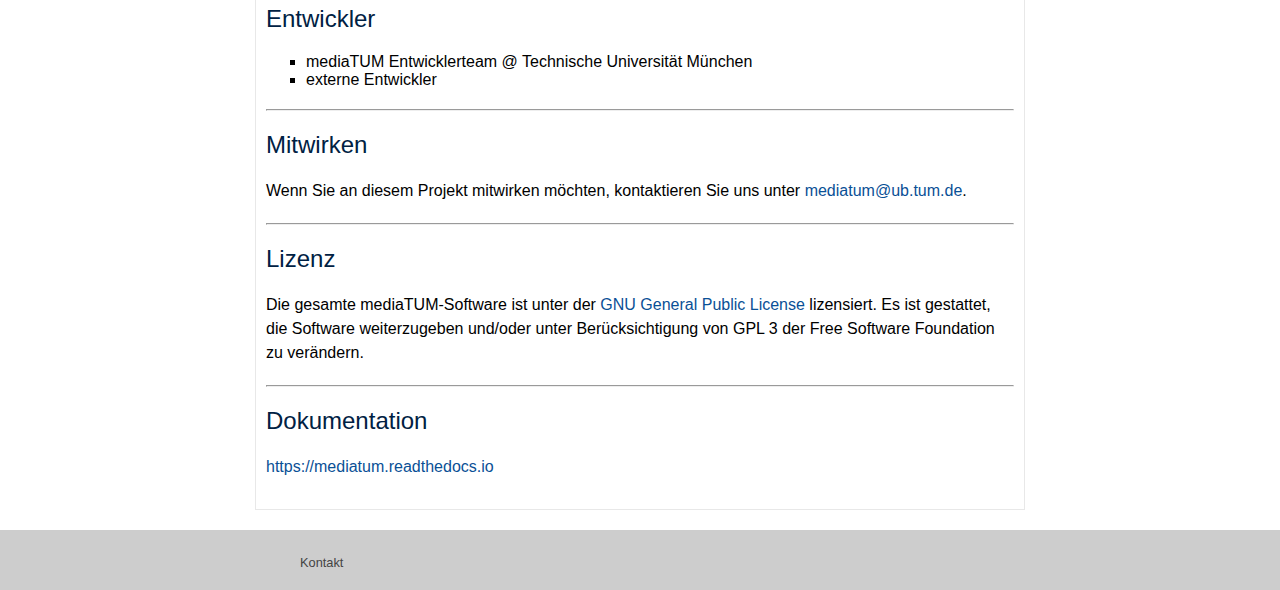
==== commit 4c11005d: "various HTML fixes, improve feature lists" ====
--- a/index.html
+++ b/index.html
@@ -88,8 +88,8 @@
 	
 
 	<h1>mediaTUM - Medienserver 
-		<a href="/en.index.html" ><img id="fahne" src="images/flag-gb.ico" style="margin-left: 10px;" /></a>
-		<a href="/index.html" ><img id="fahne" src="images/flag-de.jpg" /></a>
+		<a href="/en.index.html" ><img id="fahne_en" src="images/flag-gb.ico" style="margin-left: 10px;" /></a>
+		<a href="/index.html" ><img id="fahne_de" src="images/flag-de.jpg" /></a>
 	</h1>
 		
 <div class="home">
@@ -100,18 +100,17 @@
 <hr />
 
 <h2 id="Live-Systeme">Live-Systeme</h2>
-
-<p> </p> <p> An der Technischen Universität München ist mediaTUM als zentraler Publikationsserver im Einsatz. Es unterstützt die Veröffentlichung digitaler Dokumente sowie das Informationsmanagement in der Forschung und Lehre.
-</p>
-
-<p>
-	<ul>
-		<li> <a href="https://mediatum.ub.tum.de/" style="text-decoration: none">mediaTUM</a></li>
-	</ul>
-</p>
-
-    <img src="images/Anzeige Bildersuche.jpg"  width="50%" height="50%" alt="Feld Bildersuche" />
-    <img src="images/Listenansicht Dissertationen.jpg" width="45%" height="45%" align="right" alt="Liste Dissertationen"/>
+<br>
+<p> An der Technischen Universität München ist mediaTUM als zentraler Publikationsserver im Einsatz. Es unterstützt die Veröffentlichung digitaler Dokumente sowie das Informationsmanagement in der Forschung und Lehre.
+</p>
+
+<ul>
+    <li> <a href="https://mediatum.ub.tum.de/" style="text-decoration: none">Medienserver der Technischen Universität München</a></li>
+</ul>
+<br>
+
+<img src="images/Anzeige Bildersuche.jpg"  width="50%" height="50%" alt="Feld Bildersuche" />
+<img src="images/Listenansicht Dissertationen.jpg" width="45%" height="45%" align="right" alt="Liste Dissertationen"/>
 	
 	
 	
@@ -134,36 +133,53 @@
 <hr />
 
 <h2 id="Eigenschaften">Eigenschaften</h2>
-<p> </p>
-
-<h4 id="Software & Funktionalität">Software & Funktionalität</h4>	
-
-<ul>
-    <li> flexibel anpassbare Browsing-Struktur </li>
-    <li> Standard-Suche und erweiterte, konfigurierbare Suche </li>
-    <li> integrierte Nutzerverwaltung </li>
-    <li> umfangreiches Rechtemanagement </li>
-    <li> interne Gruppen </li>
-    <li> Rechtevergabe auf Objekt-/Datenebene </li>
-    <li> Versionisierung von Objekt- und Metadatensätzen</li>
-    <li> eigene Startseite und für jede Kollektion eine Frontpage</li>
-    <li> Zugriffs-/Bestandsstatistiken </li>
-</ul>
-
-
-<p> </p>	
-	
-<h4 id="Schnittstellen">Schnittstellen</h4>	
-
-<ul>
-    <li> WebServices </li>
-    <li> OAI </li>
-    <li> Z39.50 </li>
-    <li> XML-Export </li>
-</ul>
-
-<p> </p>	
-	
+<br>
+
+<h4 id="Datentypen">Unterstützte Medientypen</h4>	
+<ul>
+    <li>Dokumente (PDF)</li>
+    <li>Bilder (PNG, JPEG, TIFF, SVG)</li>
+    <li>Video- und Audiodateien</li>
+    <li>Archive / Sonstige Dateien</li>
+</ul>
+<br>
+
+<h4 id="Funktionen">Funktionen</h4>	
+<ul>
+    <li>benutzerdefinierte Schemata für Metadaten (Daten, die ein Medienobjekt beschreiben)</li>
+    <li>automatische Extraktion von Metadaten aus Medienobjekten</li>
+    <li>Metadaten-Import per DOI und BibTeX-Datei</li>
+    <li>flexible Metadaten-Editiermasken mit vielen Datentypen</li>
+    <li>einfache und erweiterte, konfigurierbare Suche in Volltexten sowie Metadaten </li>
+    <li>umfangreiches Rechtemanagement auf Objekt- / Verzeichnisebene möglich</li>
+    <li>integrierte Nutzerverwaltung und LDAP-Anbindung</li>
+    <li>frei gestaltbare Startseiten für Kollektionen</li>
+    <li>konfigurierbare Workflows für Medienobjekte</li>
+    <li>Versionierung von Medienobjekten und Metadaten</li>
+    <li>Zugriffs-/Bestandsstatistiken </li>
+</ul>
+<br>
+
+<h4 id="Schnittstellen">Schnittstellen / Export von Metadaten</h4>	
+
+<ul>
+    <li>JSON / XML Web Services</li>
+    <li>BibTeX</li>
+    <li>CSV</li>
+    <li>PDF</li>
+    <li>RSS-Feeds</li>
+    <li>OAI </li>
+    <li>Z39.50 </li>
+</ul>
+<br>
+
+	
+<h4 id="">Erweitern und Anpassen</h4>
+<ul>
+	<li>Integration von neuen Medientypen, Workflowschritten und mehr durch Plugins</li>
+	<li>Ändern des Aussehens durch Themes</li>
+
+</ul>
 <hr />
 
 <h2 id="Entwickler">Entwickler</h2>
@@ -178,7 +194,7 @@
 <h2 id="Mitwirken">Mitwirken</h2>
 <p> </p>
 
-Wenn Sie an diesem Projekt mitwirken möchten, kontaktieren Sie uns unter <a href="mailto: mediatum@ub.tum.de" style="text-decoration: none">mediatum@ub.tum.de</a>.</p>
+<p>Wenn Sie an diesem Projekt mitwirken möchten, kontaktieren Sie uns unter <a href="mailto: mediatum@ub.tum.de" style="text-decoration: none">mediatum@ub.tum.de</a>.</p>
 
 
 <hr />
@@ -196,16 +212,6 @@
 
 
 		</div>
-	
-
-	
-
-	
-
-
-	
-
-
       </div>
     </div>
 
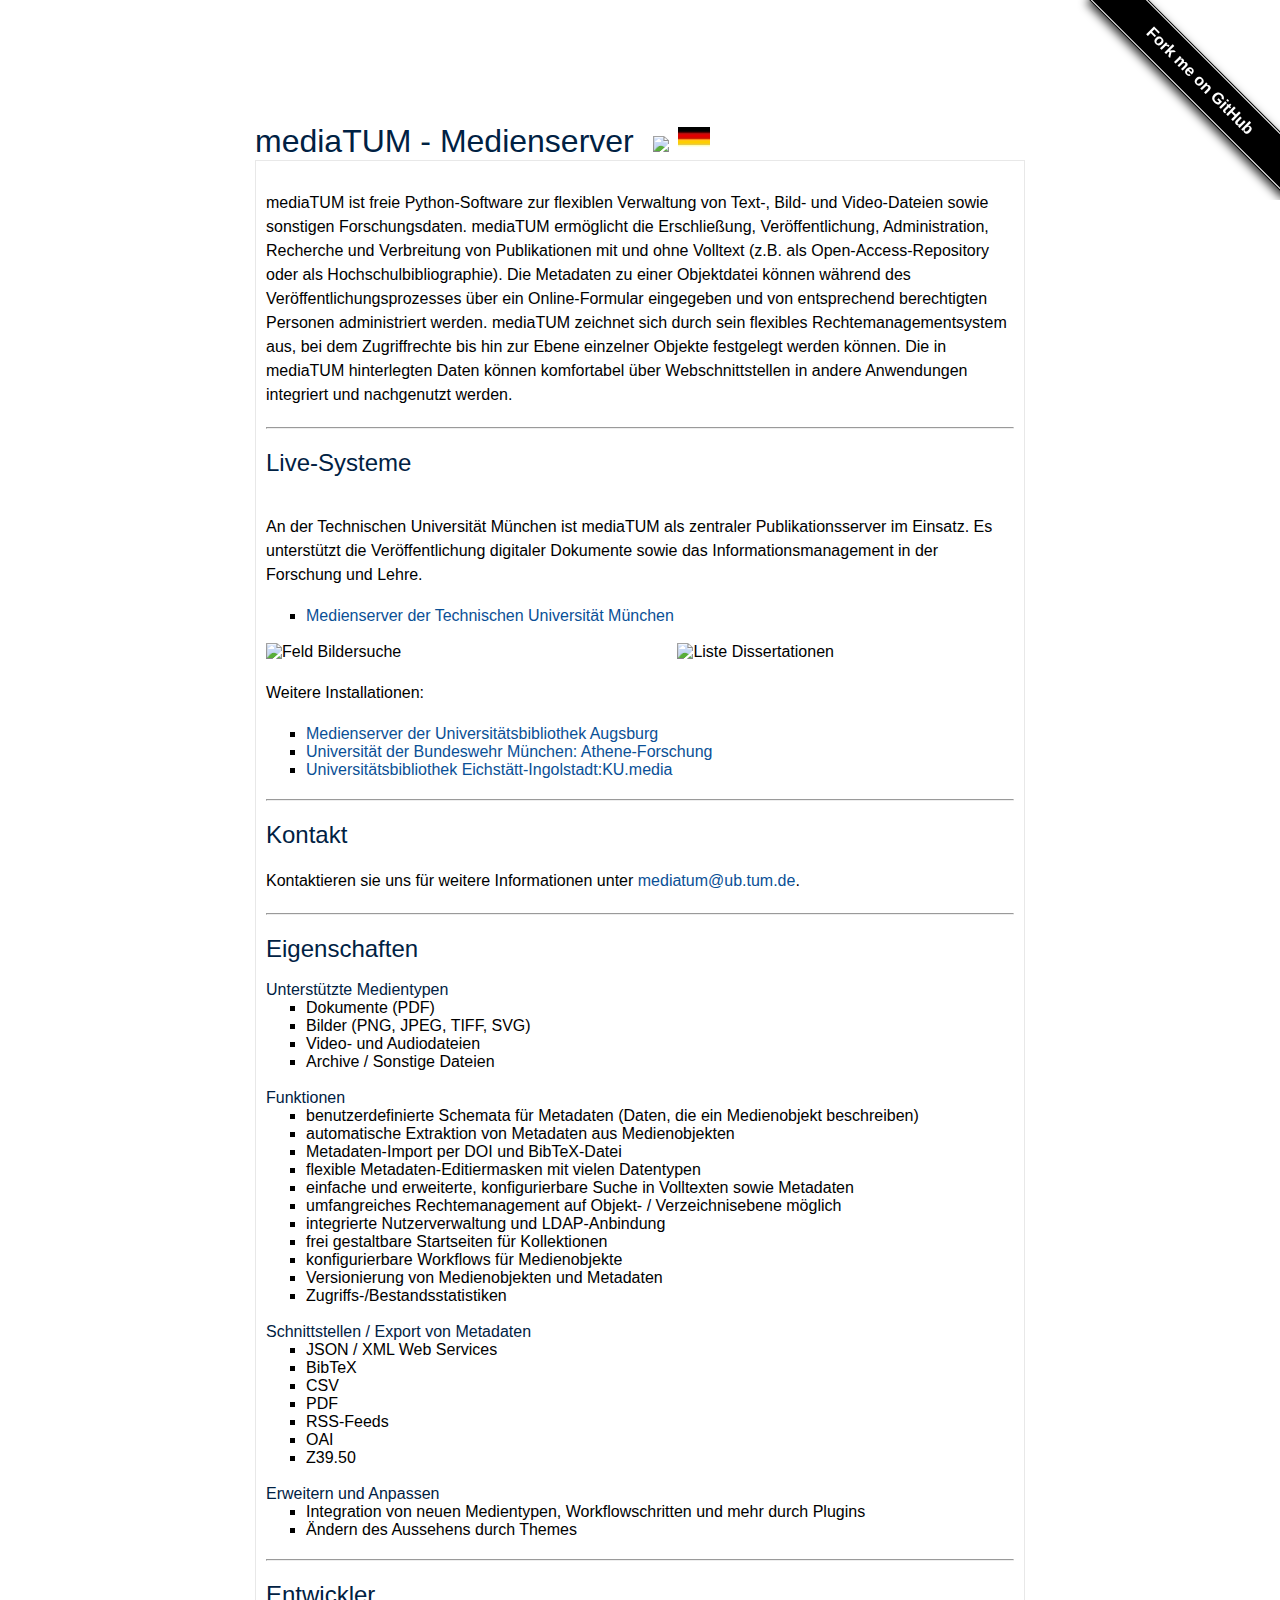
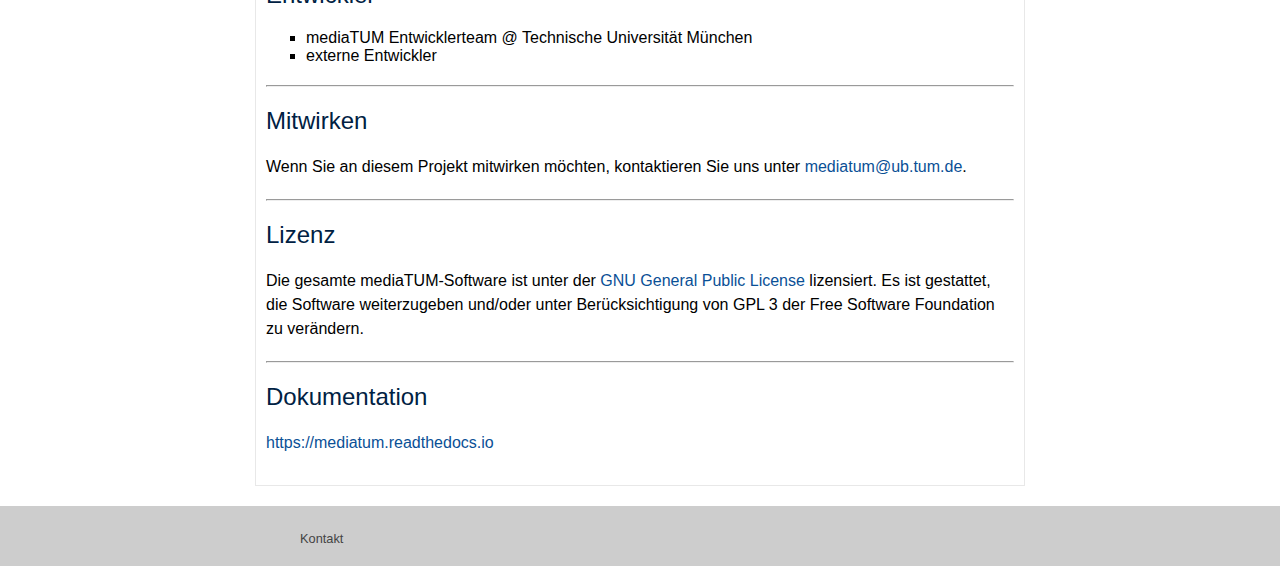
==== commit e2d94dd2: "TestVersuch" ====
--- a/index.html
+++ b/index.html
@@ -4,7 +4,7 @@
   <head>
   <meta charset="utf-8">
 
-  <title>mediaTUM</title>
+  <title>medi aTUM</title>
 
   <link rel="stylesheet" href="./css/main.css">
 
@@ -27,11 +27,15 @@
       <div class="wrapper">
         
 	
-  <style> 
+<style> 
+
+a {
+  text-decoration: none;
+}
+
 #forkongithub a{
    background:#000;
    color:#fff;
-   text-decoration:none;
    font-family:arial,sans-serif;
    text-align:center;font-weight:bold;padding:5px 40px;
    font-size:1rem;
@@ -84,9 +88,6 @@
 </style>
 <span id="forkongithub"><a href="https://github.com/mediatum/mediatum">Fork me on GitHub</a></span>
 	
-
-	
-
 	<h1>mediaTUM - Medienserver 
 		<a href="/en.index.html" ><img id="fahne_en" src="images/flag-gb.ico" style="margin-left: 10px;" /></a>
 		<a href="/index.html" ><img id="fahne_de" src="images/flag-de.jpg" /></a>
@@ -94,7 +95,9 @@
 		
 <div class="home">
 
-<p>mediaTUM ist eine Open-Source-Software unter der GNU General Public License primär ausgerichtet für den Betrieb von institutionellen und fachlichen Repositorien im Bibliotheksumfeld. mediaTUM ermöglicht die Erschließung, Veröffentlichung, Administration, Recherche und Verbreitung von Publikationen mit und ohne Volltext (z.B. als Open-Access-Repository oder als Hochschulbibliographie). Das System bietet vielfältige Funktionen zur flexiblen, strukturierten Verwaltung von Text-, Bild- oder Video-Dateien. Die Metadaten zu einer Objektdatei können während des Veröffentlichungsprozesses über ein Online-Formular eingegeben und von entsprechend berechtigten Personen administriert werden. mediaTUM zeichnet sich durch sein flexibles Rechtemanagementsystem aus, bei dem Zugriffrechte bis hin zur Ebene einzelner Objekte festgelegt werden können. Die in mediaTUM hinterlegten Daten können komfortabel über Webschnittstellen in andere Anwendungen integriert und nachgenutzt werden.
+<p>mediaTUM ist freie Python-Software zur flexiblen Verwaltung von Text-, Bild- und Video-Dateien sowie sonstigen Forschungsdaten. 
+mediaTUM ermöglicht die Erschließung, Veröffentlichung, Administration, Recherche und Verbreitung von Publikationen mit und ohne Volltext (z.B. als Open-Access-Repository oder als Hochschulbibliographie). 
+Die Metadaten zu einer Objektdatei können während des Veröffentlichungsprozesses über ein Online-Formular eingegeben und von entsprechend berechtigten Personen administriert werden. mediaTUM zeichnet sich durch sein flexibles Rechtemanagementsystem aus, bei dem Zugriffrechte bis hin zur Ebene einzelner Objekte festgelegt werden können. Die in mediaTUM hinterlegten Daten können komfortabel über Webschnittstellen in andere Anwendungen integriert und nachgenutzt werden.
  </p>
 
 <hr />
@@ -105,7 +108,7 @@
 </p>
 
 <ul>
-    <li> <a href="https://mediatum.ub.tum.de/" style="text-decoration: none">Medienserver der Technischen Universität München</a></li>
+    <li> <a href="https://mediatum.ub.tum.de/">Medienserver der Technischen Universität München</a></li>
 </ul>
 <br>
 
@@ -119,16 +122,16 @@
 </p>
 
 <ul>
-	<li> <a href="http://media.bibliothek.uni-augsburg.de/" style="text-decoration: none">Medienserver der Universitätsbibliothek Augsburg</a></li>
-	<li> <a href="http://athene-forschung.unibw.de/" style="text-decoration: none">AtheneForschung</a></li>
-	<li> <a href="https://media.ku.de/?cfold=10&dir=10&id=10" style="text-decoration: none">KU.media</a></li>
+    <li><a href="http://media.bibliothek.uni-augsburg.de/">Medienserver der Universitätsbibliothek Augsburg</a></li>
+    <li><a href="http://athene-forschung.unibw.de/">Universität der Bundeswehr München: Athene-Forschung</a></li> 
+    <li><a href="https://media.ku.de/?cfold=10&dir=10&id=10">Universitätsbibliothek Eichstätt-Ingolstadt:KU.media</a></li>
 </ul>
 
 <hr />
 
 <h2 id="Kontakt">Kontakt</h2>
 
-<p>Kontaktieren sie uns für weitere Informationen unter <a href="mailto: mediatum@ub.tum.de" style="text-decoration: none">mediatum@ub.tum.de</a>.</p>
+<p>Kontaktieren sie uns für weitere Informationen unter <a href="mailto: mediatum@ub.tum.de">mediatum@ub.tum.de</a>.</p>
 
 <hr />
 
@@ -174,7 +177,7 @@
 <br>
 
 	
-<h4 id="">Erweitern und Anpassen</h4>
+<h4 id="Erweitern">Erweitern und Anpassen</h4>
 <ul>
 	<li>Integration von neuen Medientypen, Workflowschritten und mehr durch Plugins</li>
 	<li>Ändern des Aussehens durch Themes</li>
@@ -194,20 +197,20 @@
 <h2 id="Mitwirken">Mitwirken</h2>
 <p> </p>
 
-<p>Wenn Sie an diesem Projekt mitwirken möchten, kontaktieren Sie uns unter <a href="mailto: mediatum@ub.tum.de" style="text-decoration: none">mediatum@ub.tum.de</a>.</p>
+<p>Wenn Sie an diesem Projekt mitwirken möchten, kontaktieren Sie uns unter <a href="mailto: mediatum@ub.tum.de">mediatum@ub.tum.de</a>.</p>
 
 
 <hr />
 <h2 id="Lizenz">Lizenz</h2>
 
-<p> Die gesamte mediaTUM-Software ist unter der <a href=" http://www.gnu.org/licenses/gpl.html " style="text-decoration: none"> GNU General Public License</a> lizensiert. Es ist gestattet, die Software weiterzugeben und/oder unter Berücksichtigung von GPL 3 der Free Software Foundation zu verändern. 
+<p> Die gesamte mediaTUM-Software ist unter der <a href=" http://www.gnu.org/licenses/gpl.html "> GNU General Public License</a> lizensiert. Es ist gestattet, die Software weiterzugeben und/oder unter Berücksichtigung von GPL 3 der Free Software Foundation zu verändern. 
 </p>
 
 
 <hr />
 <h2 id="Dokumentation">Dokumentation</h2>
 
-<p> <a href=" https://mediatum.readthedocs.io " style="text-decoration: none">https://mediatum.readthedocs.io</a>
+<p> <a href=" https://mediatum.readthedocs.io ">https://mediatum.readthedocs.io</a>
 </p>
 
 
